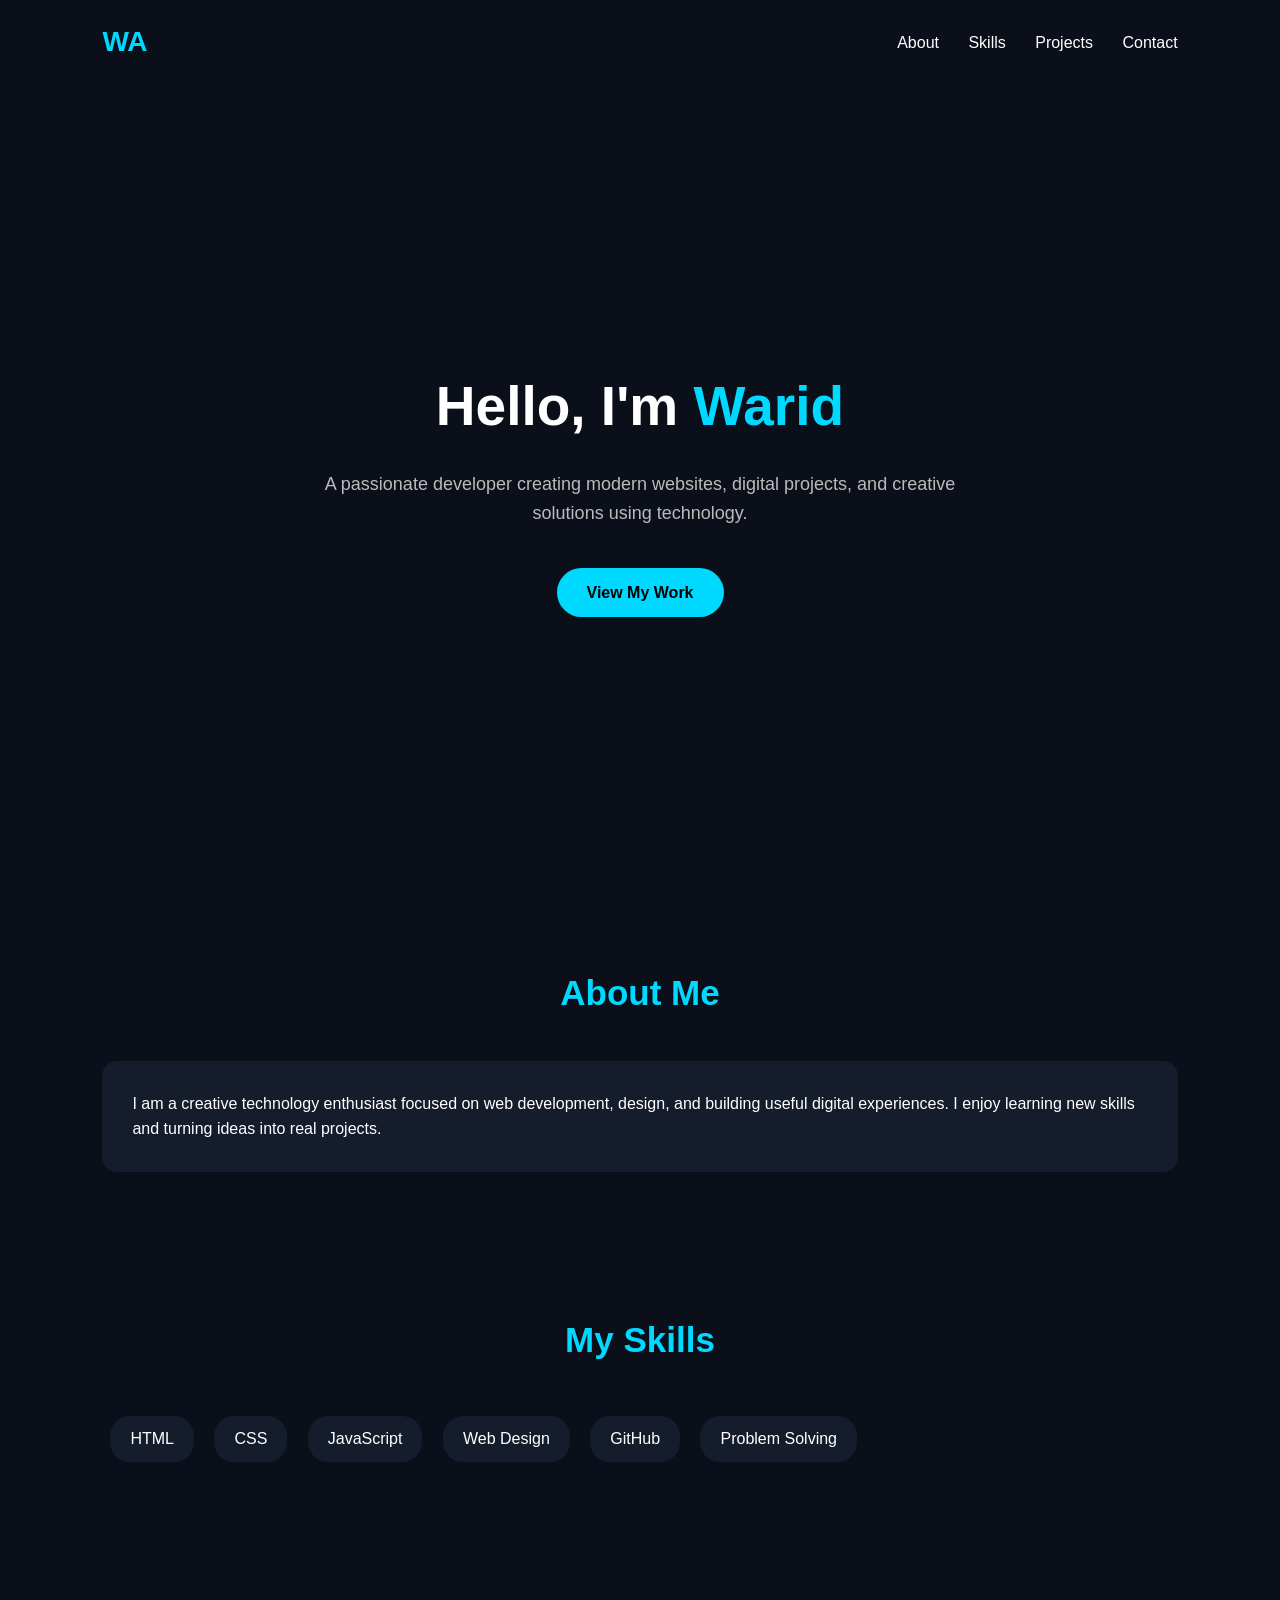
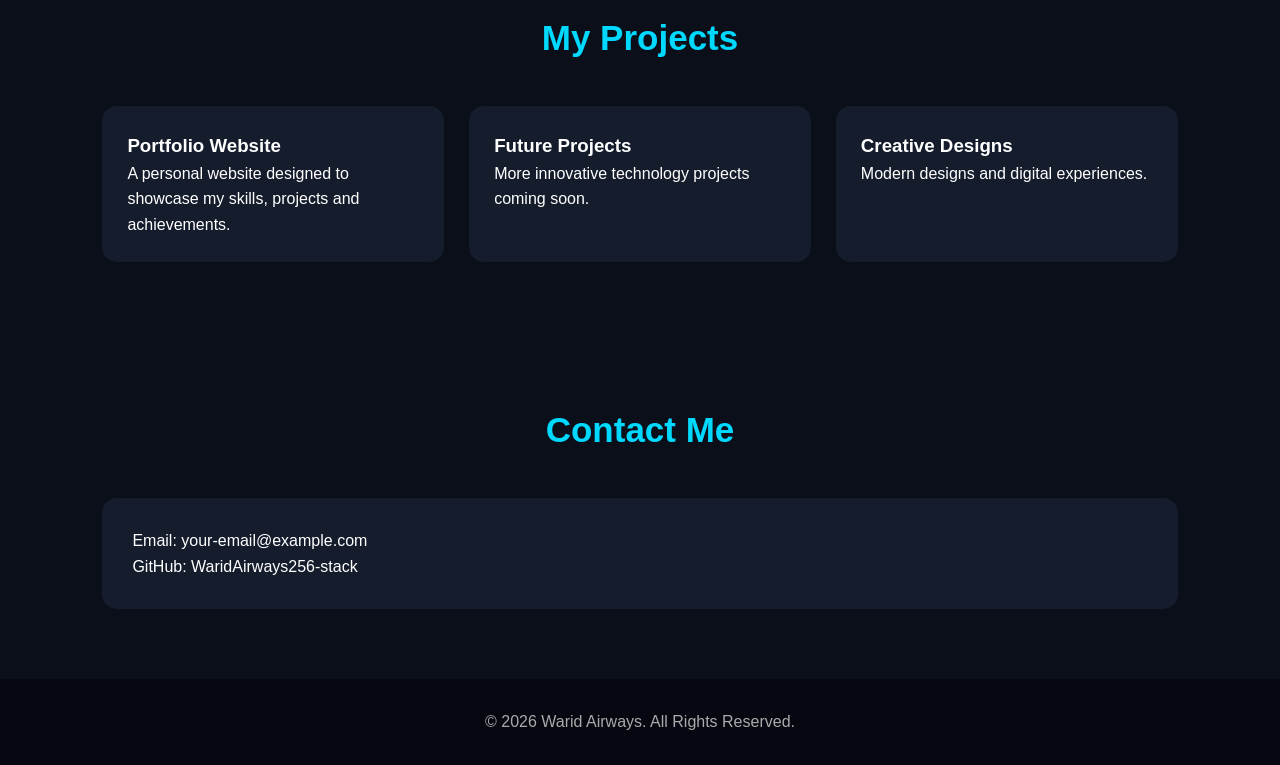
==== index.html @ 1cec34e0 "Rename Index.html to index.html" ====
<!DOCTYPE html>
<html lang="en">
<head>
<meta charset="UTF-8">
<meta name="viewport" content="width=device-width, initial-scale=1.0">

<title>Warid Airways | Portfolio</title>

<style>
*{
    margin:0;
    padding:0;
    box-sizing:border-box;
    font-family:Arial, sans-serif;
}

body{
    background:#0b0f19;
    color:white;
    line-height:1.6;
}

header{
    padding:20px 8%;
    display:flex;
    justify-content:space-between;
    align-items:center;
    position:sticky;
    top:0;
    background:#0b0f19;
    z-index:10;
}

.logo{
    font-size:28px;
    font-weight:bold;
    color:#00d9ff;
}

nav a{
    color:white;
    text-decoration:none;
    margin-left:25px;
}

nav a:hover{
    color:#00d9ff;
}

.hero{
    min-height:90vh;
    display:flex;
    align-items:center;
    justify-content:center;
    text-align:center;
    padding:20px;
}

.hero h1{
    font-size:55px;
}

.hero span{
    color:#00d9ff;
}

.hero p{
    max-width:700px;
    margin:20px auto;
    color:#bbb;
    font-size:18px;
}

.btn{
    display:inline-block;
    padding:12px 30px;
    background:#00d9ff;
    color:black;
    border-radius:30px;
    text-decoration:none;
    font-weight:bold;
    margin-top:20px;
}

section{
    padding:70px 8%;
}

.title{
    text-align:center;
    font-size:35px;
    margin-bottom:40px;
    color:#00d9ff;
}

.card-container{
    display:grid;
    grid-template-columns:repeat(auto-fit,minmax(250px,1fr));
    gap:25px;
}

.card{
    background:#151c2c;
    padding:30px;
    border-radius:15px;
    transition:.3s;
}

.card:hover{
    transform:translateY(-10px);
}

.card h3{
    color:#00d9ff;
    margin-bottom:15px;
}

.skills span{
    display:inline-block;
    background:#151c2c;
    padding:10px 20px;
    border-radius:20px;
    margin:8px;
}

.project{
    background:#151c2c;
    padding:25px;
    border-radius:15px;
}

footer{
    text-align:center;
    padding:30px;
    background:#050810;
    color:#aaa;
}

@media(max-width:700px){
.hero h1{
font-size:38px;
}

nav{
display:none;
}
}

</style>
</head>


<body>

<header>
<div class="logo">WA</div>

<nav>
<a href="#about">About</a>
<a href="#skills">Skills</a>
<a href="#projects">Projects</a>
<a href="#contact">Contact</a>
</nav>

</header>


<section class="hero">

<div>

<h1>Hello, I'm <span>Warid</span></h1>

<p>
A passionate developer creating modern websites, digital projects,
and creative solutions using technology.
</p>

<a class="btn" href="#projects">
View My Work
</a>

</div>

</section>



<section id="about">

<h2 class="title">About Me</h2>

<div class="card">

<p>
I am a creative technology enthusiast focused on web development,
design, and building useful digital experiences.
I enjoy learning new skills and turning ideas into real projects.
</p>

</div>

</section>




<section id="skills">

<h2 class="title">My Skills</h2>

<div class="skills">

<span>HTML</span>
<span>CSS</span>
<span>JavaScript</span>
<span>Web Design</span>
<span>GitHub</span>
<span>Problem Solving</span>

</div>

</section>




<section id="projects">

<h2 class="title">My Projects</h2>

<div class="card-container">


<div class="project">

<h3>Portfolio Website</h3>

<p>
A personal website designed to showcase my skills,
projects and achievements.
</p>

</div>



<div class="project">

<h3>Future Projects</h3>

<p>
More innovative technology projects coming soon.
</p>

</div>


<div class="project">

<h3>Creative Designs</h3>

<p>
Modern designs and digital experiences.
</p>

</div>


</div>

</section>





<section id="contact">

<h2 class="title">Contact Me</h2>

<div class="card">

<p>Email: your-email@example.com</p>

<p>GitHub: WaridAirways256-stack</p>

</div>

</section>




<footer>

© 2026 Warid Airways. All Rights Reserved.

</footer>


</body>
</html>
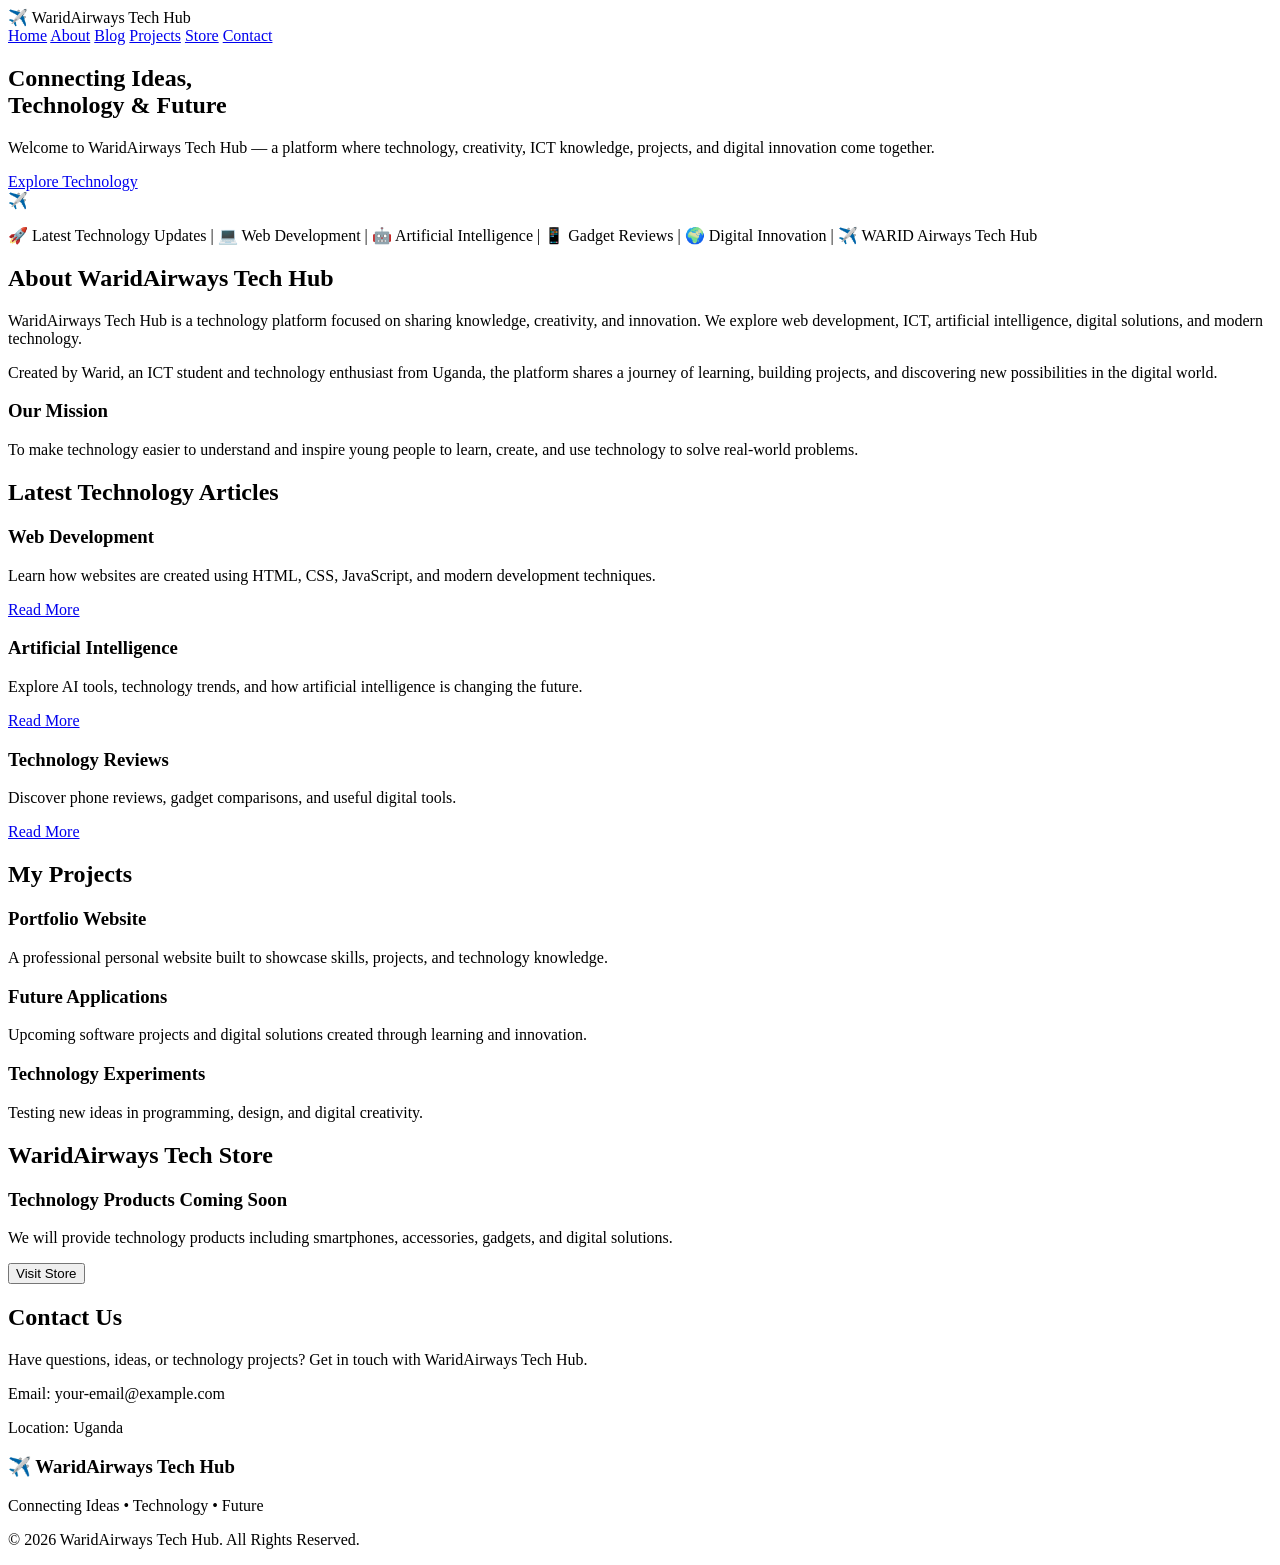
==== commit 6ff1a36a: "Revise HTML structure and improve SEO elements Updated the title and meta description for better SEO" ====
--- a/index.html
+++ b/index.html
@@ -4,300 +4,323 @@
 <meta charset="UTF-8">
 <meta name="viewport" content="width=device-width, initial-scale=1.0">
 
-<title>Warid Airways | Portfolio</title>
-
-<style>
-*{
-    margin:0;
-    padding:0;
-    box-sizing:border-box;
-    font-family:Arial, sans-serif;
-}
-
-body{
-    background:#0b0f19;
-    color:white;
-    line-height:1.6;
-}
-
-header{
-    padding:20px 8%;
-    display:flex;
-    justify-content:space-between;
-    align-items:center;
-    position:sticky;
-    top:0;
-    background:#0b0f19;
-    z-index:10;
-}
-
-.logo{
-    font-size:28px;
-    font-weight:bold;
-    color:#00d9ff;
-}
-
-nav a{
-    color:white;
-    text-decoration:none;
-    margin-left:25px;
-}
-
-nav a:hover{
-    color:#00d9ff;
-}
-
-.hero{
-    min-height:90vh;
-    display:flex;
-    align-items:center;
-    justify-content:center;
-    text-align:center;
-    padding:20px;
-}
-
-.hero h1{
-    font-size:55px;
-}
-
-.hero span{
-    color:#00d9ff;
-}
-
-.hero p{
-    max-width:700px;
-    margin:20px auto;
-    color:#bbb;
-    font-size:18px;
-}
-
-.btn{
-    display:inline-block;
-    padding:12px 30px;
-    background:#00d9ff;
-    color:black;
-    border-radius:30px;
-    text-decoration:none;
-    font-weight:bold;
-    margin-top:20px;
-}
-
-section{
-    padding:70px 8%;
-}
-
-.title{
-    text-align:center;
-    font-size:35px;
-    margin-bottom:40px;
-    color:#00d9ff;
-}
-
-.card-container{
-    display:grid;
-    grid-template-columns:repeat(auto-fit,minmax(250px,1fr));
-    gap:25px;
-}
-
-.card{
-    background:#151c2c;
-    padding:30px;
-    border-radius:15px;
-    transition:.3s;
-}
-
-.card:hover{
-    transform:translateY(-10px);
-}
-
-.card h3{
-    color:#00d9ff;
-    margin-bottom:15px;
-}
-
-.skills span{
-    display:inline-block;
-    background:#151c2c;
-    padding:10px 20px;
-    border-radius:20px;
-    margin:8px;
-}
-
-.project{
-    background:#151c2c;
-    padding:25px;
-    border-radius:15px;
-}
-
-footer{
-    text-align:center;
-    padding:30px;
-    background:#050810;
-    color:#aaa;
-}
-
-@media(max-width:700px){
-.hero h1{
-font-size:38px;
-}
-
-nav{
-display:none;
-}
-}
-
-</style>
+<title>WaridAirways Tech Hub | Connecting Ideas • Technology • Future</title>
+
+<meta name="description" content="WaridAirways Tech Hub shares technology knowledge, ICT projects, digital solutions, gadget reviews and innovation.">
+
+<link rel="stylesheet" href="style.css">
+
 </head>
 
-
 <body>
 
 <header>
-<div class="logo">WA</div>
+
+<div class="logo">
+✈️ WaridAirways
+<span>Tech Hub</span>
+</div>
+
 
 <nav>
+<a href="#home">Home</a>
 <a href="#about">About</a>
-<a href="#skills">Skills</a>
+<a href="#blog">Blog</a>
 <a href="#projects">Projects</a>
+<a href="#store">Store</a>
 <a href="#contact">Contact</a>
 </nav>
 
 </header>
 
 
-<section class="hero">
-
-<div>
-
-<h1>Hello, I'm <span>Warid</span></h1>
-
-<p>
-A passionate developer creating modern websites, digital projects,
-and creative solutions using technology.
-</p>
-
-<a class="btn" href="#projects">
-View My Work
+
+<section class="hero" id="home">
+
+<div class="hero-content">
+
+<h1>
+Connecting Ideas,
+<br>
+<span>Technology & Future</span>
+</h1>
+
+
+<p>
+Welcome to WaridAirways Tech Hub — a platform where technology,
+creativity, ICT knowledge, projects, and digital innovation come together.
+</p>
+
+
+<a href="#blog" class="button">
+Explore Technology
 </a>
 
 </div>
 
-</section>
-
-
-
-<section id="about">
-
-<h2 class="title">About Me</h2>
-
-<div class="card">
-
-<p>
-I am a creative technology enthusiast focused on web development,
-design, and building useful digital experiences.
-I enjoy learning new skills and turning ideas into real projects.
-</p>
-
-</div>
-
-</section>
-
-
-
-
-<section id="skills">
-
-<h2 class="title">My Skills</h2>
-
-<div class="skills">
-
-<span>HTML</span>
-<span>CSS</span>
-<span>JavaScript</span>
-<span>Web Design</span>
-<span>GitHub</span>
-<span>Problem Solving</span>
-
-</div>
-
-</section>
-
-
-
-
-<section id="projects">
-
-<h2 class="title">My Projects</h2>
-
-<div class="card-container">
-
-
-<div class="project">
+
+<div class="hero-image">
+
+<div class="tech-circle">
+✈️
+</div>
+
+</div>
+
+</section>
+
+
+
+<div class="marquee">
+
+<p>
+🚀 Latest Technology Updates |
+💻 Web Development |
+🤖 Artificial Intelligence |
+📱 Gadget Reviews |
+🌍 Digital Innovation |
+✈️ WARID Airways Tech Hub
+</p>
+
+</div>
+<!-- ABOUT SECTION -->
+
+<section id="about" class="section">
+
+<h2>About WaridAirways Tech Hub</h2>
+
+<div class="card">
+
+<p>
+WaridAirways Tech Hub is a technology platform focused on sharing
+knowledge, creativity, and innovation. We explore web development,
+ICT, artificial intelligence, digital solutions, and modern technology.
+</p>
+
+<p>
+Created by Warid, an ICT student and technology enthusiast from Uganda,
+the platform shares a journey of learning, building projects, and
+discovering new possibilities in the digital world.
+</p>
+
+<h3>Our Mission</h3>
+
+<p>
+To make technology easier to understand and inspire young people to
+learn, create, and use technology to solve real-world problems.
+</p>
+
+</div>
+
+</section>
+
+
+
+
+<!-- BLOG SECTION -->
+
+<section id="blog" class="section">
+
+<h2>Latest Technology Articles</h2>
+
+
+<div class="cards">
+
+
+<div class="card">
+
+<h3>Web Development</h3>
+
+<p>
+Learn how websites are created using HTML, CSS, JavaScript,
+and modern development techniques.
+</p>
+
+<a href="#">Read More</a>
+
+</div>
+
+
+
+<div class="card">
+
+<h3>Artificial Intelligence</h3>
+
+<p>
+Explore AI tools, technology trends, and how artificial intelligence
+is changing the future.
+</p>
+
+<a href="#">Read More</a>
+
+</div>
+
+
+
+<div class="card">
+
+<h3>Technology Reviews</h3>
+
+<p>
+Discover phone reviews, gadget comparisons, and useful digital tools.
+</p>
+
+<a href="#">Read More</a>
+
+</div>
+
+
+</div>
+
+</section>
+
+
+
+
+
+<!-- PROJECTS SECTION -->
+
+<section id="projects" class="section">
+
+<h2>My Projects</h2>
+
+
+<div class="cards">
+
+
+<div class="card">
 
 <h3>Portfolio Website</h3>
 
 <p>
-A personal website designed to showcase my skills,
-projects and achievements.
-</p>
-
-</div>
-
-
-
-<div class="project">
-
-<h3>Future Projects</h3>
-
-<p>
-More innovative technology projects coming soon.
-</p>
-
-</div>
-
-
-<div class="project">
-
-<h3>Creative Designs</h3>
-
-<p>
-Modern designs and digital experiences.
-</p>
-
-</div>
-
-
-</div>
-
-</section>
-
-
-
-
-
-<section id="contact">
-
-<h2 class="title">Contact Me</h2>
-
-<div class="card">
-
-<p>Email: your-email@example.com</p>
-
-<p>GitHub: WaridAirways256-stack</p>
-
-</div>
-
-</section>
-
-
-
+A professional personal website built to showcase skills,
+projects, and technology knowledge.
+</p>
+
+</div>
+
+
+
+<div class="card">
+
+<h3>Future Applications</h3>
+
+<p>
+Upcoming software projects and digital solutions created
+through learning and innovation.
+</p>
+
+</div>
+
+
+
+<div class="card">
+
+<h3>Technology Experiments</h3>
+
+<p>
+Testing new ideas in programming, design, and digital creativity.
+</p>
+
+</div>
+
+
+</div>
+
+</section>
+
+
+
+
+
+<!-- STORE SECTION -->
+
+<section id="store" class="section">
+
+<h2>WaridAirways Tech Store</h2>
+
+
+<div class="card">
+
+<h3>Technology Products Coming Soon</h3>
+
+<p>
+We will provide technology products including smartphones,
+accessories, gadgets, and digital solutions.
+</p>
+
+
+<button>
+Visit Store
+</button>
+
+</div>
+
+
+</section>
+
+
+
+
+
+<!-- CONTACT SECTION -->
+
+<section id="contact" class="section">
+
+<h2>Contact Us</h2>
+
+
+<div class="card">
+
+<p>
+Have questions, ideas, or technology projects?
+Get in touch with WaridAirways Tech Hub.
+</p>
+
+
+<p>
+Email: your-email@example.com
+</p>
+
+
+<p>
+Location: Uganda
+</p>
+
+
+</div>
+
+
+</section>
+
+
+
+
+
+<!-- FOOTER -->
 
 <footer>
 
-© 2026 Warid Airways. All Rights Reserved.
+<h3>
+✈️ WaridAirways Tech Hub
+</h3>
+
+
+<p>
+Connecting Ideas • Technology • Future
+</p>
+
+
+<p>
+© 2026 WaridAirways Tech Hub. All Rights Reserved.
+</p>
+
 
 </footer>
 
 
 </body>
 </html>
+
+
+
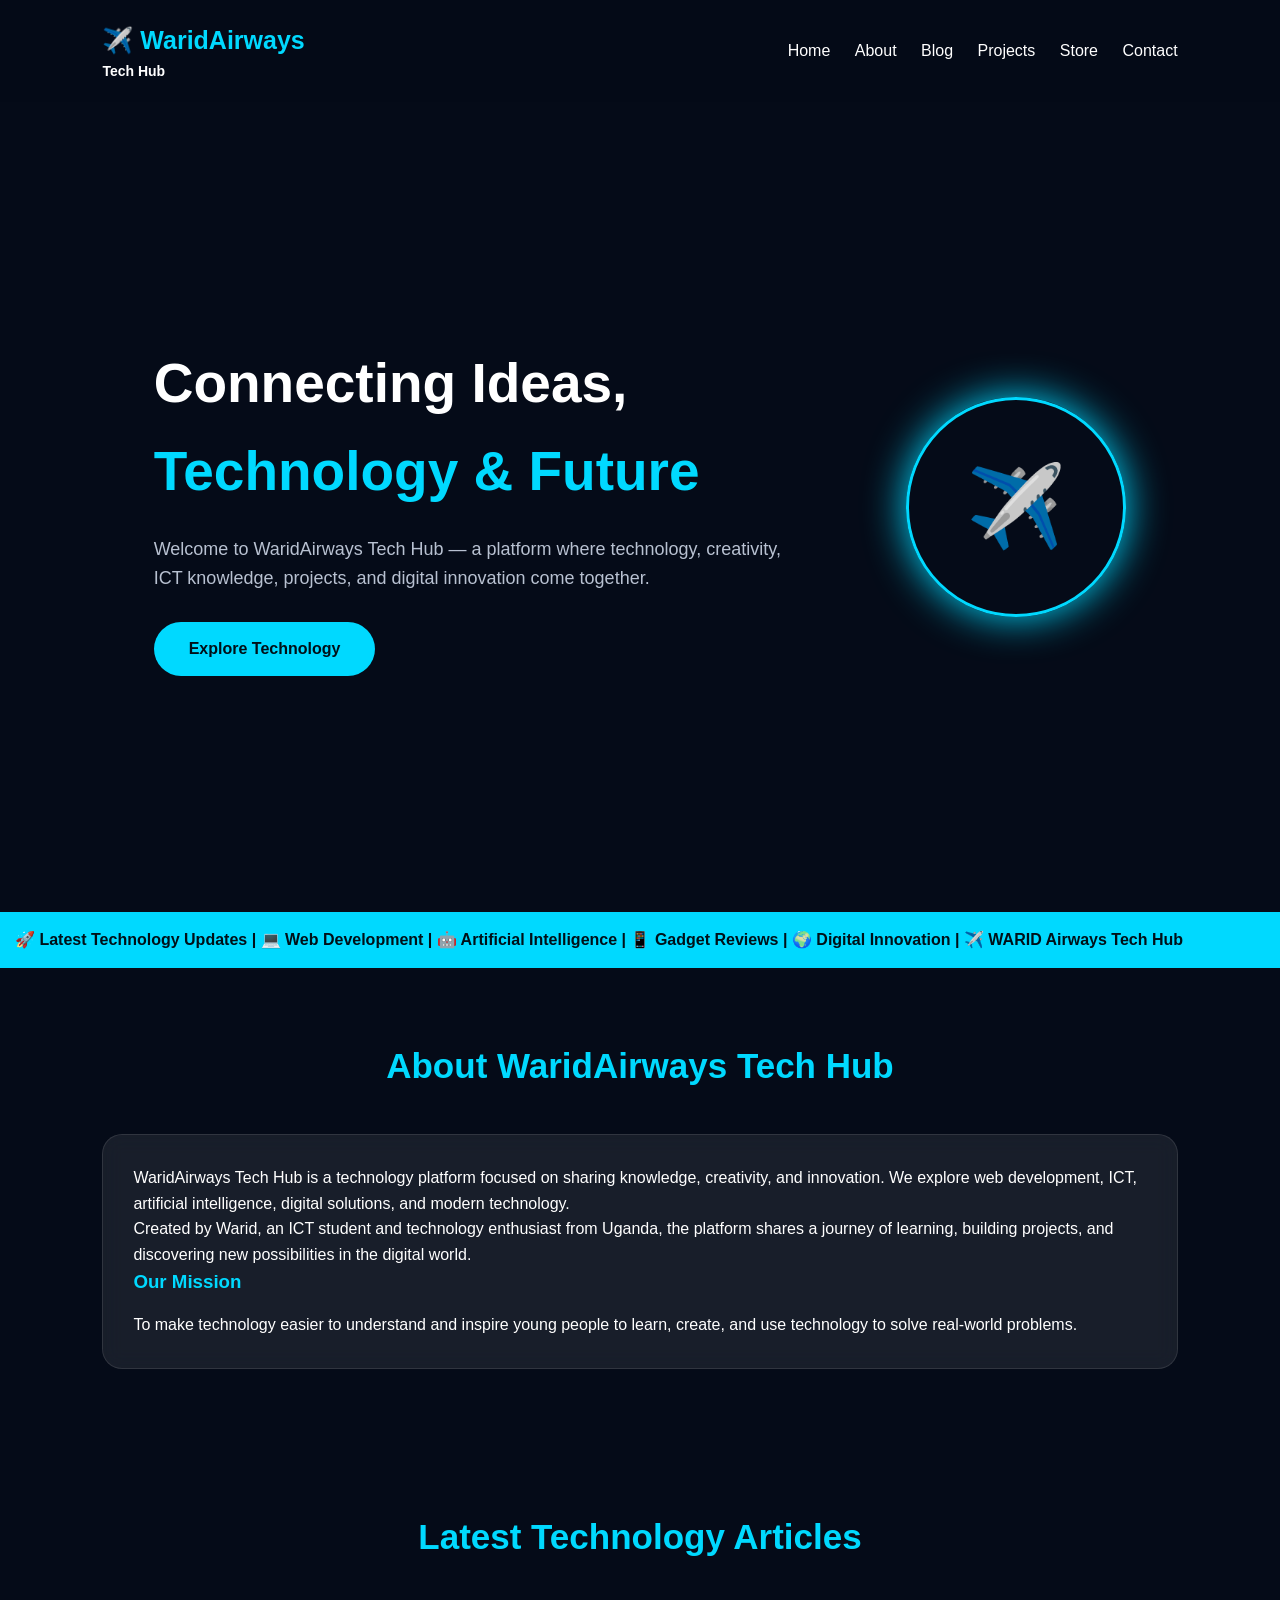
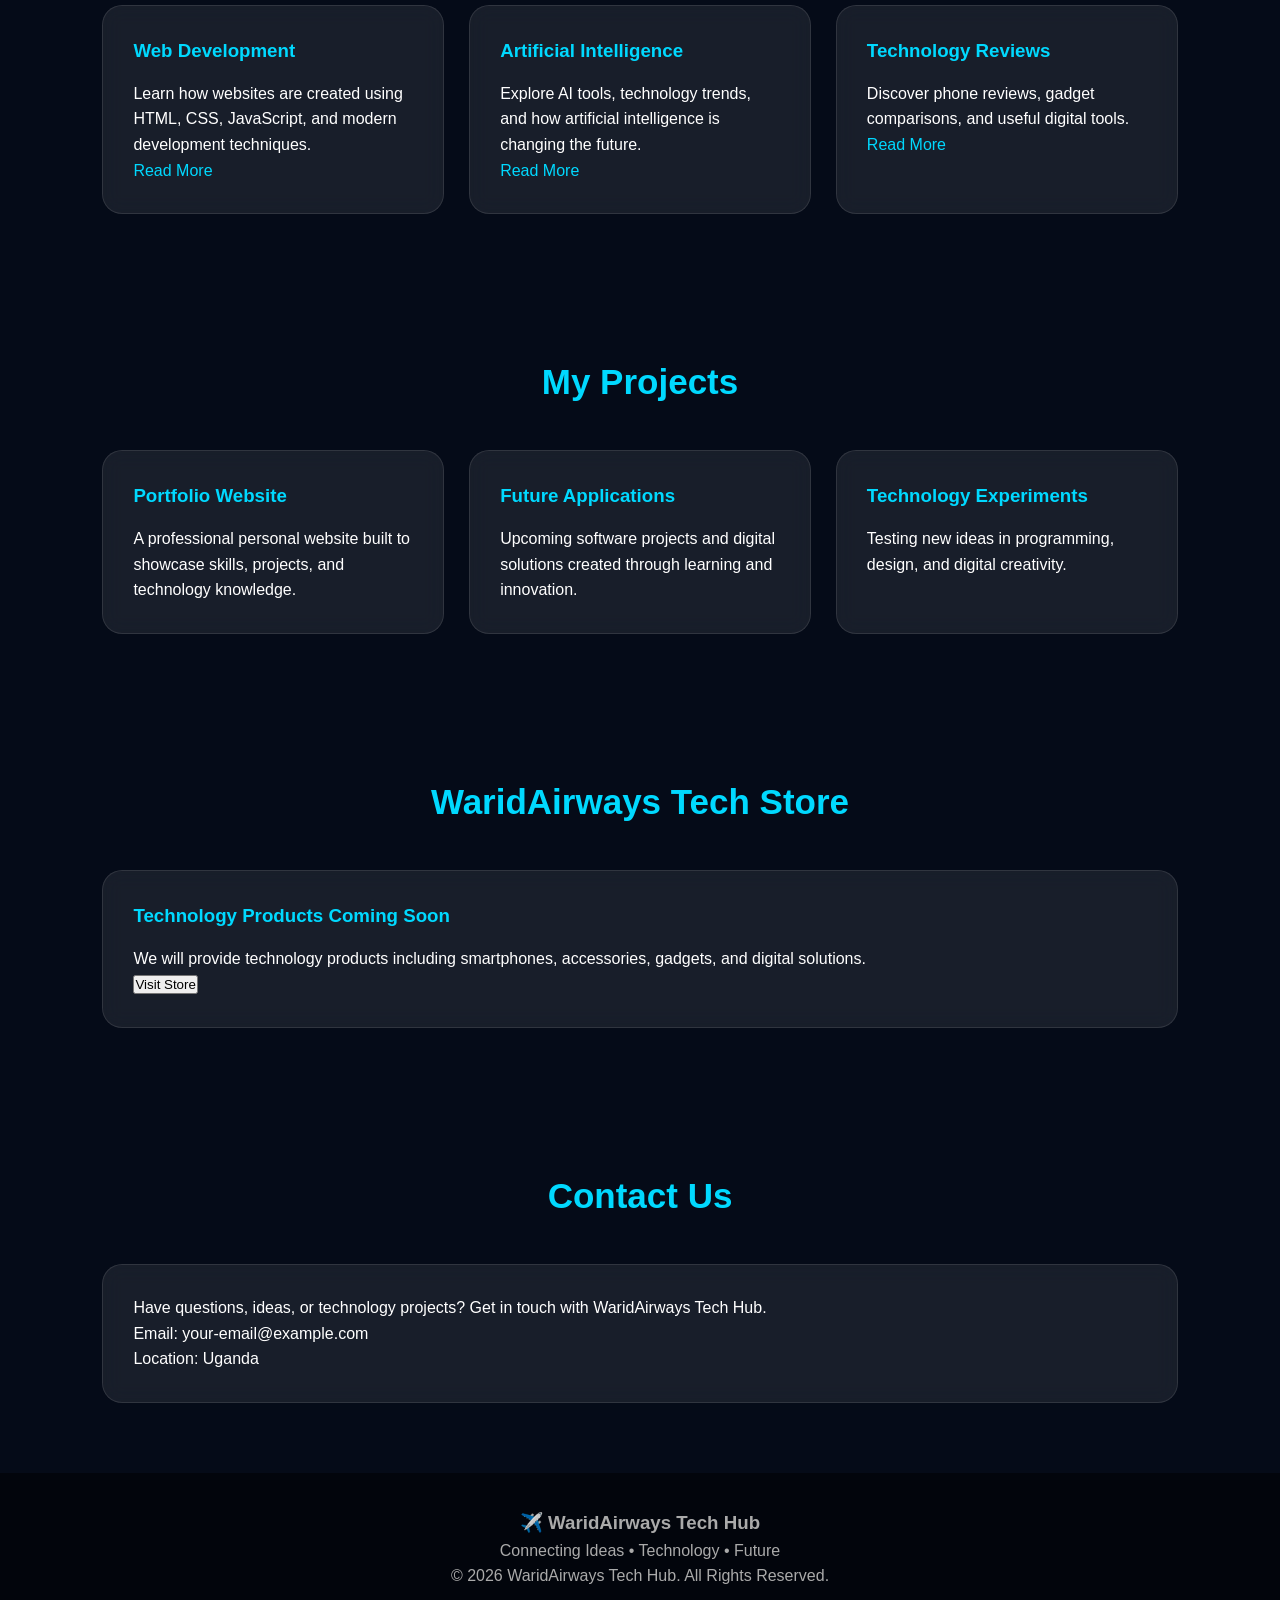
==== commit 7958d52c: "Add script tag for script.js in index.html" ====
--- a/index.html
+++ b/index.html
@@ -318,7 +318,7 @@
 
 </footer>
 
-
+<script src="script.js"></script>
 </body>
 </html>
 
--- a/style.css
+++ b/style.css
@@ -0,0 +1,258 @@
+*{
+    margin:0;
+    padding:0;
+    box-sizing:border-box;
+    font-family:'Segoe UI', Arial, sans-serif;
+}
+
+html{
+    scroll-behavior:smooth;
+}
+
+body{
+    background:#050b18;
+    color:white;
+    line-height:1.6;
+}
+
+
+/* HEADER */
+
+header{
+    width:100%;
+    padding:20px 8%;
+    display:flex;
+    justify-content:space-between;
+    align-items:center;
+    background:rgba(5,11,24,0.9);
+    position:sticky;
+    top:0;
+    z-index:100;
+    backdrop-filter:blur(10px);
+}
+
+
+.logo{
+    font-size:25px;
+    font-weight:bold;
+    color:#00d9ff;
+}
+
+.logo span{
+    display:block;
+    font-size:14px;
+    color:white;
+}
+
+
+nav a{
+    color:white;
+    text-decoration:none;
+    margin-left:20px;
+    transition:.3s;
+}
+
+nav a:hover{
+    color:#00d9ff;
+}
+
+
+
+/* HERO */
+
+.hero{
+    min-height:90vh;
+    display:flex;
+    justify-content:space-around;
+    align-items:center;
+    padding:50px 8%;
+}
+
+
+.hero-content{
+    max-width:650px;
+}
+
+
+.hero h1{
+    font-size:55px;
+}
+
+
+.hero h1 span{
+    color:#00d9ff;
+}
+
+
+.hero p{
+    margin-top:20px;
+    color:#b8c1d1;
+    font-size:18px;
+}
+
+
+.button{
+    display:inline-block;
+    margin-top:30px;
+    padding:14px 35px;
+    background:#00d9ff;
+    color:#001018;
+    text-decoration:none;
+    border-radius:30px;
+    font-weight:bold;
+    transition:.3s;
+}
+
+
+.button:hover{
+    transform:scale(1.05);
+    box-shadow:0 0 25px #00d9ff;
+}
+
+
+
+.tech-circle{
+    width:220px;
+    height:220px;
+    border-radius:50%;
+    display:flex;
+    align-items:center;
+    justify-content:center;
+    font-size:80px;
+    border:3px solid #00d9ff;
+    box-shadow:0 0 40px #00d9ff;
+    animation:float 3s infinite;
+}
+
+
+@keyframes float{
+    50%{
+        transform:translateY(-20px);
+    }
+}
+
+
+
+/* MARQUEE */
+
+.marquee{
+    background:#00d9ff;
+    color:#001018;
+    padding:15px;
+    overflow:hidden;
+    white-space:nowrap;
+}
+
+
+.marquee p{
+    display:inline-block;
+    animation:move 15s linear infinite;
+    font-weight:bold;
+}
+
+
+@keyframes move{
+    from{
+        transform:translateX(100%);
+    }
+    to{
+        transform:translateX(-100%);
+    }
+}
+
+
+
+
+/* SECTIONS */
+
+.section{
+    padding:70px 8%;
+}
+
+
+.section h2{
+    text-align:center;
+    font-size:35px;
+    color:#00d9ff;
+    margin-bottom:40px;
+}
+
+
+
+.cards{
+    display:grid;
+    grid-template-columns:repeat(auto-fit,minmax(250px,1fr));
+    gap:25px;
+}
+
+
+
+.card{
+    background:rgba(255,255,255,0.08);
+    padding:30px;
+    border-radius:20px;
+    border:1px solid rgba(255,255,255,0.1);
+    backdrop-filter:blur(10px);
+    transition:.3s;
+}
+
+
+.card:hover{
+    transform:translateY(-10px);
+    box-shadow:0 0 25px rgba(0,217,255,.4);
+}
+
+
+.card h3{
+    color:#00d9ff;
+    margin-bottom:15px;
+}
+
+
+
+.card a{
+    color:#00d9ff;
+    text-decoration:none;
+}
+
+
+
+/* FOOTER */
+
+footer{
+    text-align:center;
+    padding:35px;
+    background:#02050c;
+    color:#aaa;
+}
+
+
+
+
+
+/* MOBILE */
+
+@media(max-width:800px){
+
+header{
+    flex-direction:column;
+}
+
+nav{
+    margin-top:15px;
+}
+
+.hero{
+    flex-direction:column;
+    text-align:center;
+}
+
+.hero h1{
+    font-size:38px;
+}
+
+.tech-circle{
+    margin-top:40px;
+}
+
+}
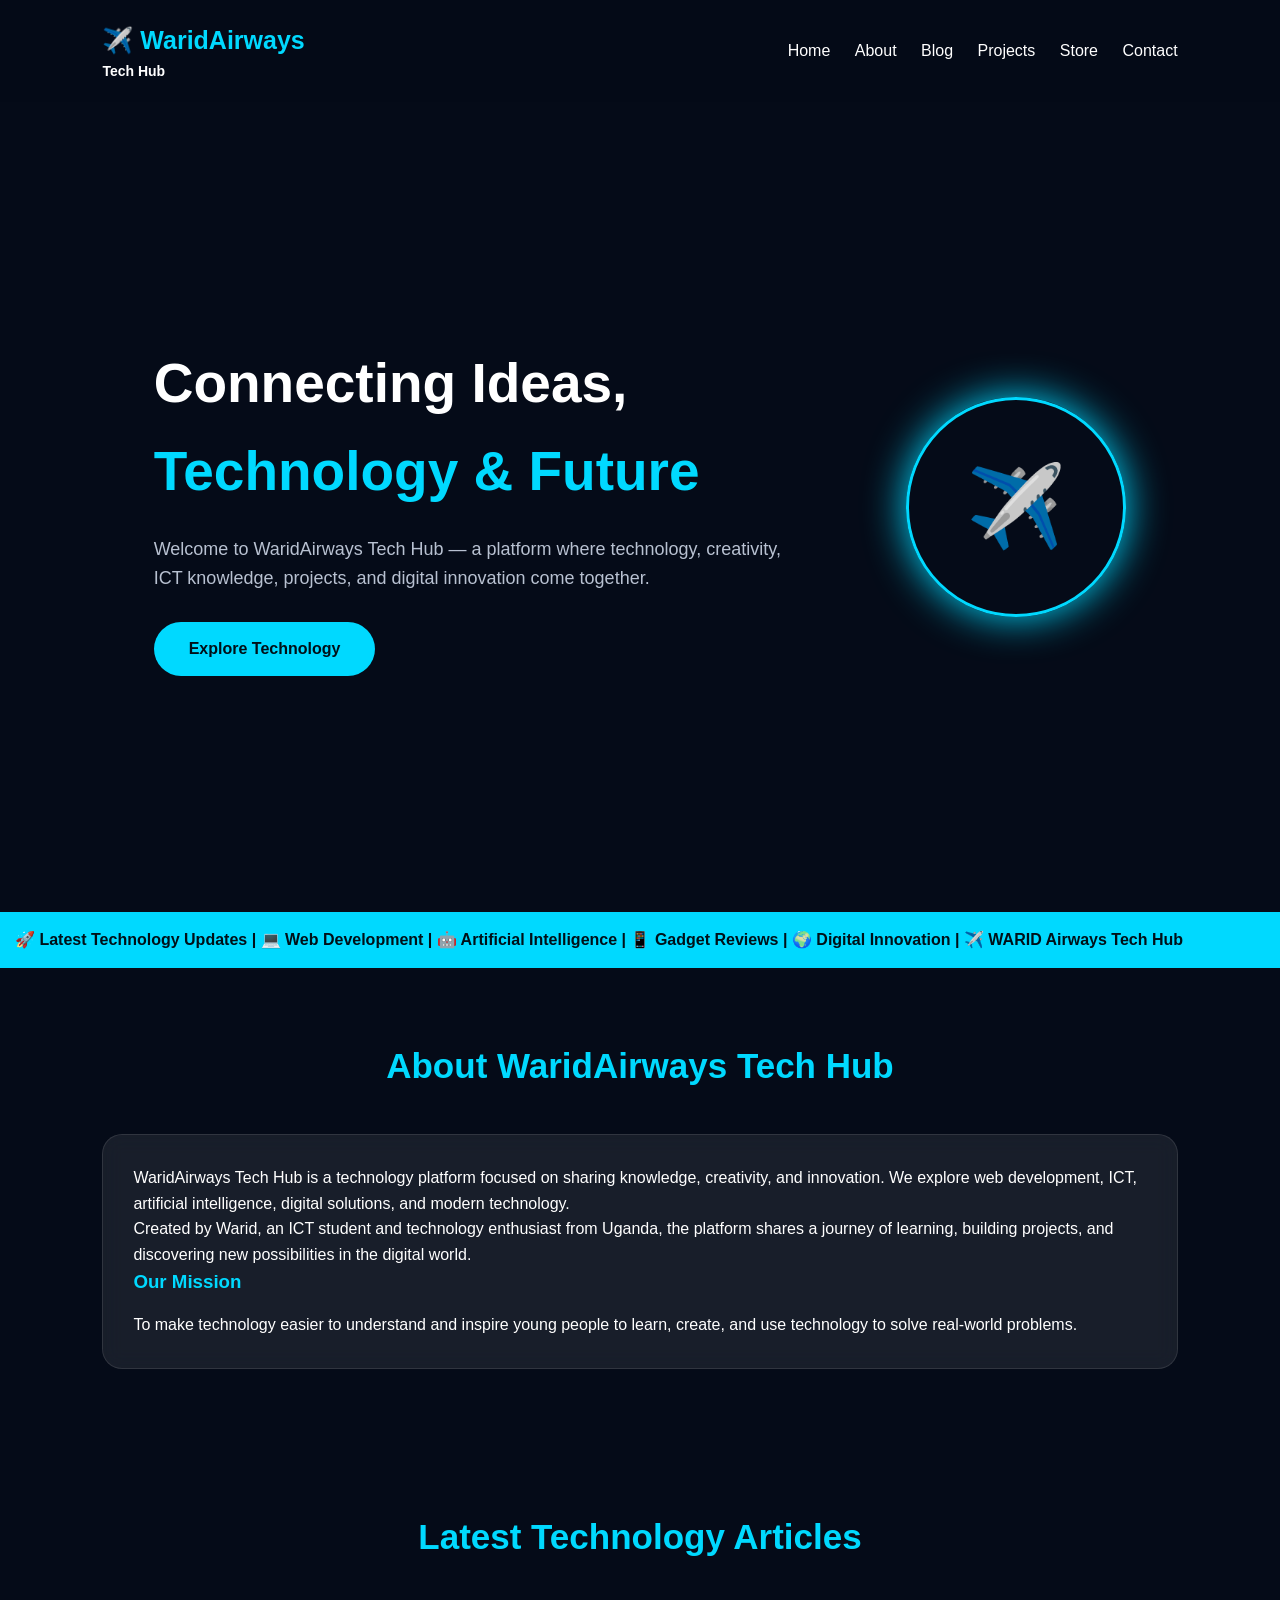
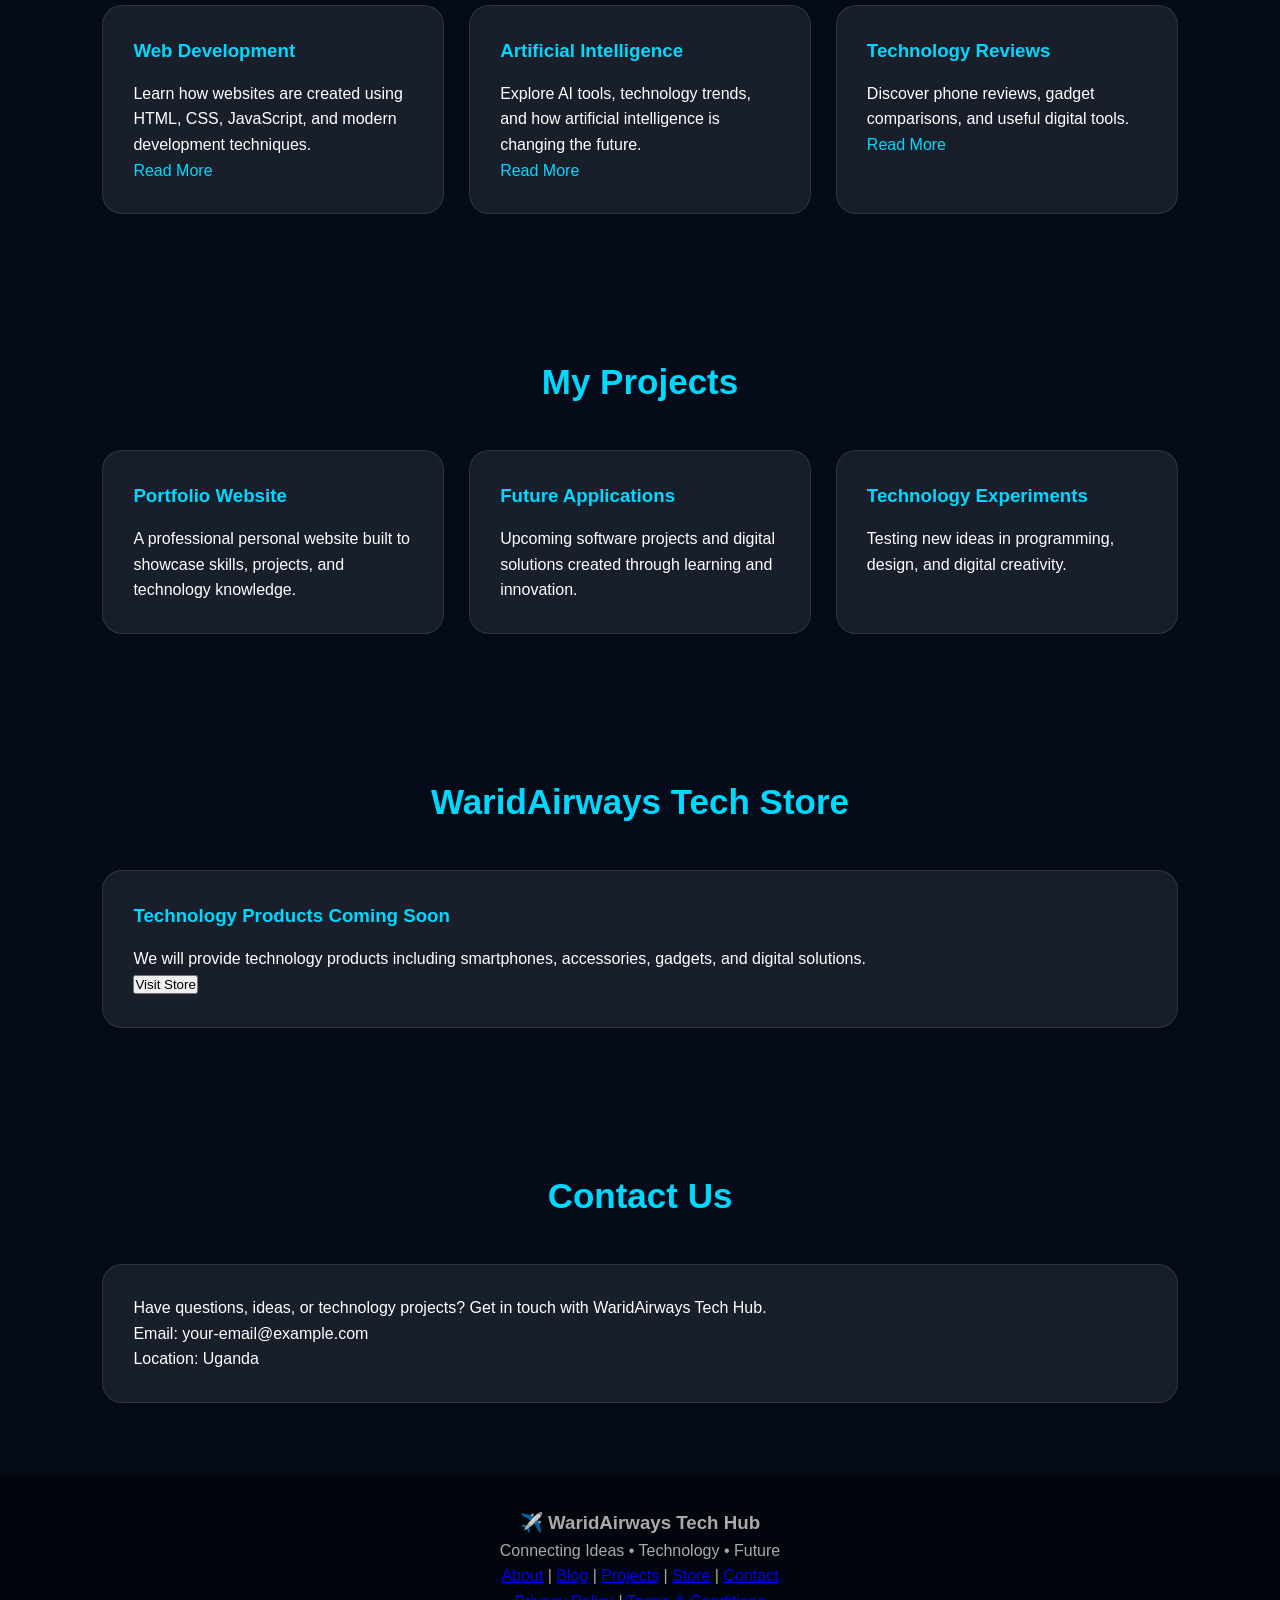
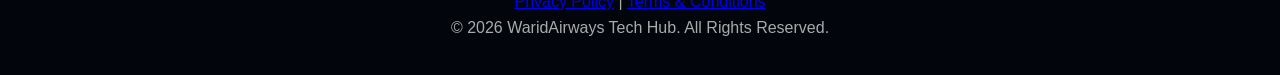
==== commit 7df51150: "Enhance footer with new links and heading Added additional footer links and updated footer heading." ====
--- a/index.html
+++ b/index.html
@@ -301,10 +301,7 @@
 
 <footer>
 
-<h3>
-✈️ WaridAirways Tech Hub
-</h3>
-
+<h3>✈️ WaridAirways Tech Hub</h3>
 
 <p>
 Connecting Ideas • Technology • Future
@@ -312,11 +309,28 @@
 
 
 <p>
+<a href="about.html">About</a> |
+<a href="blog.html">Blog</a> |
+<a href="projects.html">Projects</a> |
+<a href="store.html">Store</a> |
+<a href="contact.html">Contact</a>
+</p>
+
+
+<p>
+<a href="privacy.html">Privacy Policy</a> |
+<a href="terms.html">Terms & Conditions</a>
+</p>
+
+
+<p>
 © 2026 WaridAirways Tech Hub. All Rights Reserved.
 </p>
 
 
 </footer>
+
+
 
 <script src="script.js"></script>
 </body>
